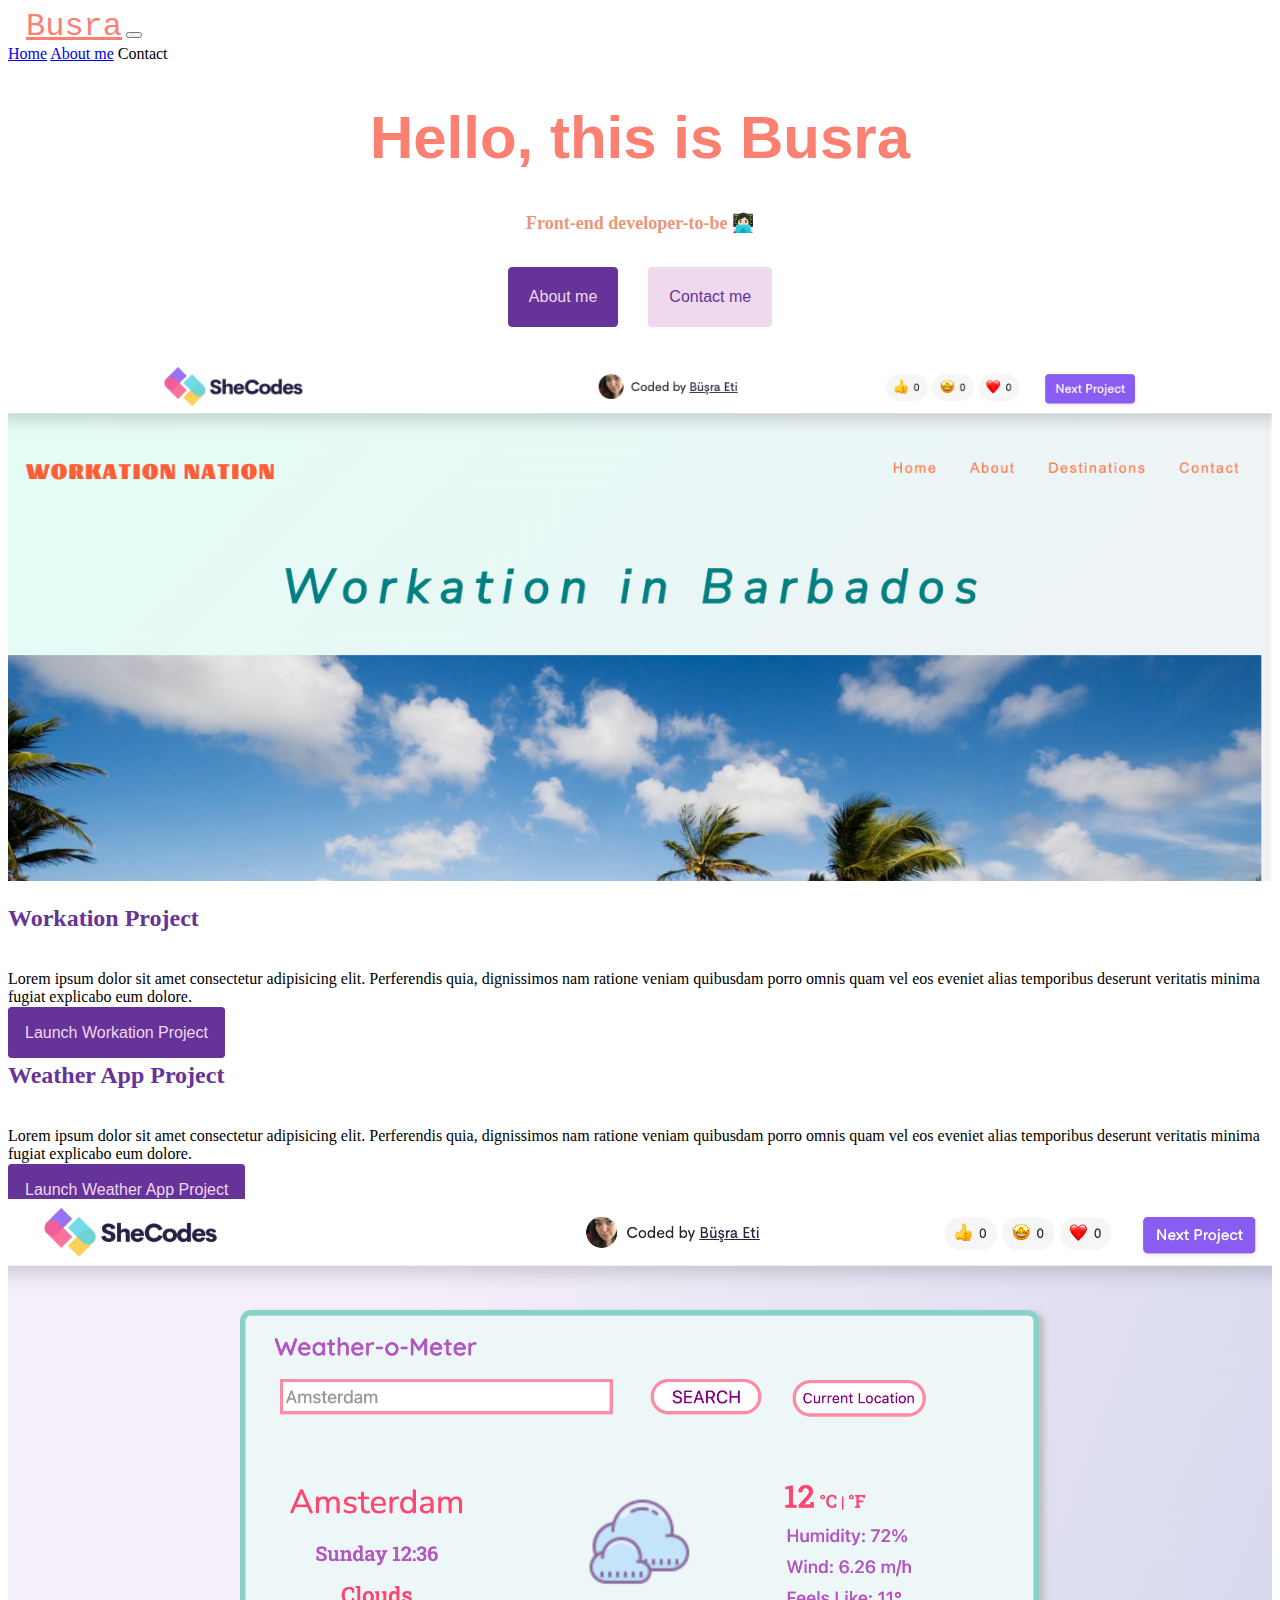
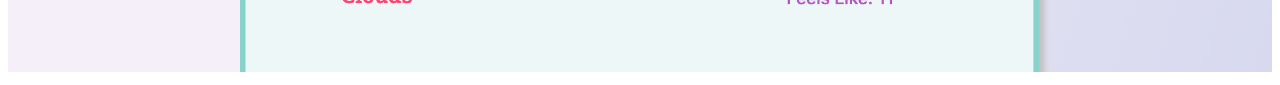
==== index.html @ 8b0a16f9 "Project created" ====
<!DOCTYPE html>
<html lang="en">
  <head>
    <meta charset="UTF-8" />
    <meta http-equiv="X-UA-Compatible" content="IE=edge" />
    <meta name="viewport" content="width=device-width, initial-scale=1.0" />
    <title>Front-End Developer - Busra</title>
    <meta
      name="Front-End Developer"
      description="This is a page for Busra, a front-end development student."
    />
    <link
      href="https://cdn.jsdelivr.net/npm/bootstrap@5.0.2/dist/css/bootstrap.min.css"
      rel="stylesheet"
      integrity="sha384-EVSTQN3/azprG1Anm3QDgpJLIm9Nao0Yz1ztcQTwFspd3yD65VohhpuuCOmLASjC"
      crossorigin="anonymous"
    />
    <link rel="stylesheet" href="style.css" />
  </head>
  <body>
    <nav class="navbar navbar-expand-lg navbar-light bg-light">
      <a class="navbar-brand" href="#" id="navlink">Busra</a>
      <button
        class="navbar-toggler"
        type="button"
        data-toggle="collapse"
        data-target="#navbarNavAltMarkup"
        aria-controls="navbarNavAltMarkup"
        aria-expanded="false"
        aria-label="Toggle navigation"
      >
        <span class="navbar-toggler-icon"></span>
      </button>
      <div class="collapse navbar-collapse" id="navbarNavAltMarkup">
        <div class="navbar-nav">
          <a
            class="nav-item nav-link active"
            href="index.html"
            title="Home"
            id="home"
            >Home</a
          >
          <a
            class="nav-item nav-link"
            href="aboutme.html"
            title="About me"
            id="abtme"
            >About me</a
          >
          <a class="nav-item nav-link" title="Contact" id="contactme">
            Contact</a
          >
        </div>
      </div>
    </nav>
    <h1>Hello, this is Busra</h1>
    <p>Front-end developer-to-be 👩🏻‍💻</p>

    <div class="links">
      <a href="aboutme.html" class="aboutMe">About me</a>
      <a href="aboutme.html#contactLink" class="contactMe">Contact me</a>
    </div>

    <div class="container">
      <div class="row">
        <div class="col-sm-6">
          <img
            id="p1"
            src="images/p1.png"
            alt="Workation-Project-Image"
            class="d-none d-md-block img-fluid align-self-start"
          />
        </div>
        <div class="col-sm-6 align-self-end" id="p1-column">
          <h2>Workation Project</h2>
          <br />
          Lorem ipsum dolor sit amet consectetur adipisicing elit. Perferendis
          quia, dignissimos nam ratione veniam quibusdam porro omnis quam vel
          eos eveniet alias temporibus deserunt veritatis minima fugiat
          explicabo eum dolore.
          <br />
          <br />
          <a
            href="https://www.shecodes.io/workshops/shecodes-basics-899083fe-2a67-4904-8efb-ff3f6a24a7ed/projects/435355"
            id="workation"
            class="btn primary-link mb-5"
            >Launch Workation Project</a
          >
        </div>
      </div>
      <div class="row">
        <div class="col-sm-6 align-self-start">
          <h2>Weather App Project</h2>
          <br />
          Lorem ipsum dolor sit amet consectetur adipisicing elit. Perferendis
          quia, dignissimos nam ratione veniam quibusdam porro omnis quam vel
          eos eveniet alias temporibus deserunt veritatis minima fugiat
          explicabo eum dolore.
          <br />
          <br />
          <a
            href="https://www.shecodes.io/workshops/shecodes-plus-d09df091-4c2f-4b53-afd0-e5a761571836/projects/549282"
            id="weatherApp"
            class="btn primary-link mb-5"
            >Launch Weather App Project</a
          >
        </div>
        <div class="col-sm-6">
          <img
            src="images/p2.png"
            alt="Weather-Project-Image"
            id="p2"
            class="d-none d-md-block img-fluid align-self-start"
          />
        </div>
      </div>
      <div class="row">
        <div class="col-sm-6"></div>
        <div class="col-sm-6"></div>
      </div>
    </div>

    <script
      src="https://code.jquery.com/jquery-3.3.1.slim.min.js"
      integrity="sha384-q8i/X+965DzO0rT7abK41JStQIAqVgRVzpbzo5smXKp4YfRvH+8abtTE1Pi6jizo"
      crossorigin="anonymous"
    ></script>
    <script
      src="https://cdnjs.cloudflare.com/ajax/libs/popper.js/1.14.7/umd/popper.min.js"
      integrity="sha384-UO2eT0CpHqdSJQ6hJty5KVphtPhzWj9WO1clHTMGa3JDZwrnQq4sF86dIHNDz0W1"
      crossorigin="anonymous"
    ></script>
    <script
      src="https://stackpath.bootstrapcdn.com/bootstrap/4.3.1/js/bootstrap.min.js"
      integrity="sha384-JjSmVgyd0p3pXB1rRibZUAYoIIy6OrQ6VrjIEaFf/nJGzIxFDsf4x0xIM+B07jRM"
      crossorigin="anonymous"
    ></script>
  </body>
</html>
---- style.css ----
:root {
  --link-color: rgb(238, 217, 238);
  --link-back: rebeccapurple;
}

h1 {
  text-align: center;
  margin: 40px 30px;
  text-decoration: none;
  font-size: 60px;
  font-weight: 600;
  color: salmon;
  font-family: "Gill Sans", "Gill Sans MT", Calibri, "Trebuchet MS", sans-serif;
}
h2 {
  color: var(--link-back);
}
h4 {
  text-decoration: none;
  text-align: justify;
  display: block;
  margin: 12px;
  padding: 20px;
  font-family: "Gill Sans", "Gill Sans MT", Calibri, "Trebuchet MS", sans-serif;
  font-size: 20px;
  font-weight: 200;
}

p {
  display: block;
  text-align: center;
  text-decoration: none;
  font-size: 18px;
  font-weight: 600;
  color: darksalmon;
}

.links {
  display: flex;
  justify-content: center;
}

.links a {
  text-decoration: none;
  padding: 20px;
  margin: 15px;
  margin-bottom: 40px;
}

.aboutMe {
  text-decoration: none;
  font-family: "Gill Sans", "Gill Sans MT", Calibri, "Trebuchet MS", sans-serif;
  text-align: center;
  color: var(--link-color);
  border: 1px solid var(--link-back);
  border-radius: 4px;
  background-color: var(--link-back);
}

.aboutMe:hover {
  color: var(--link-color);
}

.contactMe {
  font-family: "Gill Sans", "Gill Sans MT", Calibri, "Trebuchet MS", sans-serif;
  text-align: center;
  color: var(--link-back);
  border: 1px solid var(--link-color);
  border-radius: 4px;
  background-color: var(--link-color);
}

.contactMe:hover {
  color: var(--link-back);
}

.contactLink {
  font-family: "Gill Sans", "Gill Sans MT", Calibri, "Trebuchet MS", sans-serif;
  text-align: center;
  max-width: 35%;
  color: var(--link-back);
  border: 1px solid var(--link-color);
  border-radius: 4px;
  background-color: var(--link-color);
  margin: 0 auto;
}

.contactLink:hover {
  color: var(--link-color);
  border: 1px solid var(--link-back);
  border-radius: 4px;
  background-color: var(--link-back);
}

#abt {
  font-size: 42px;
  text-align: center;
}

#home:hover,
#abtme:hover,
#contactme:hover {
  color: darksalmon;
  font-weight: 600;
}

#navlink {
  margin-left: 18px;
  font-size: 32px;
  font-weight: 400;
  font-family: "Gill Sans", "Gill Sans MT", Calibri, "Trebuchet MS", monospace;
  color: salmon;
}

#p1 {
  max-width: 100%;
  height: auto;
}

#p2 {
  max-width: 100%;
  height: auto;
}

#pimg1 {
  max-width: 100%;
  height: auto;
  border: 1px gray;
  border-radius: 3px;
  background-color: lightsalmon;
}

#pimg2 {
  max-width: 110%;
  height: auto;
  border: 1px gray;
  border-radius: 3px;

  background-color: lightsalmon;
}

#workation {
  text-decoration: none;
  font-family: "Gill Sans", "Gill Sans MT", Calibri, "Trebuchet MS", sans-serif;
  text-align: center;
  color: var(--link-color);
  border: 1px solid var(--link-back);
  border-radius: 4px;
  background-color: var(--link-back);
  padding: 16px;
}

#workation:hover {
  color: var(--link-back);
  border: 1px solid var(--link-color);
  border-radius: 4px;
  background-color: var(--link-color);
}

#weatherApp {
  text-decoration: none;
  font-family: "Gill Sans", "Gill Sans MT", Calibri, "Trebuchet MS", sans-serif;
  text-align: center;
  color: var(--link-color);
  border: 1px solid var(--link-back);
  border-radius: 4px;
  background-color: var(--link-back);
  padding: 16px;
}

#weatherApp:hover {
  color: var(--link-back);
  border: 1px solid var(--link-color);
  border-radius: 4px;
  background-color: var(--link-color);
}

@media (max-width: 600px) {
  h1 {
    font-size: 40px;
  }
  h4 {
    font-size: 16px;
  }

  #abt {
    font-size: 36px;
  }
}
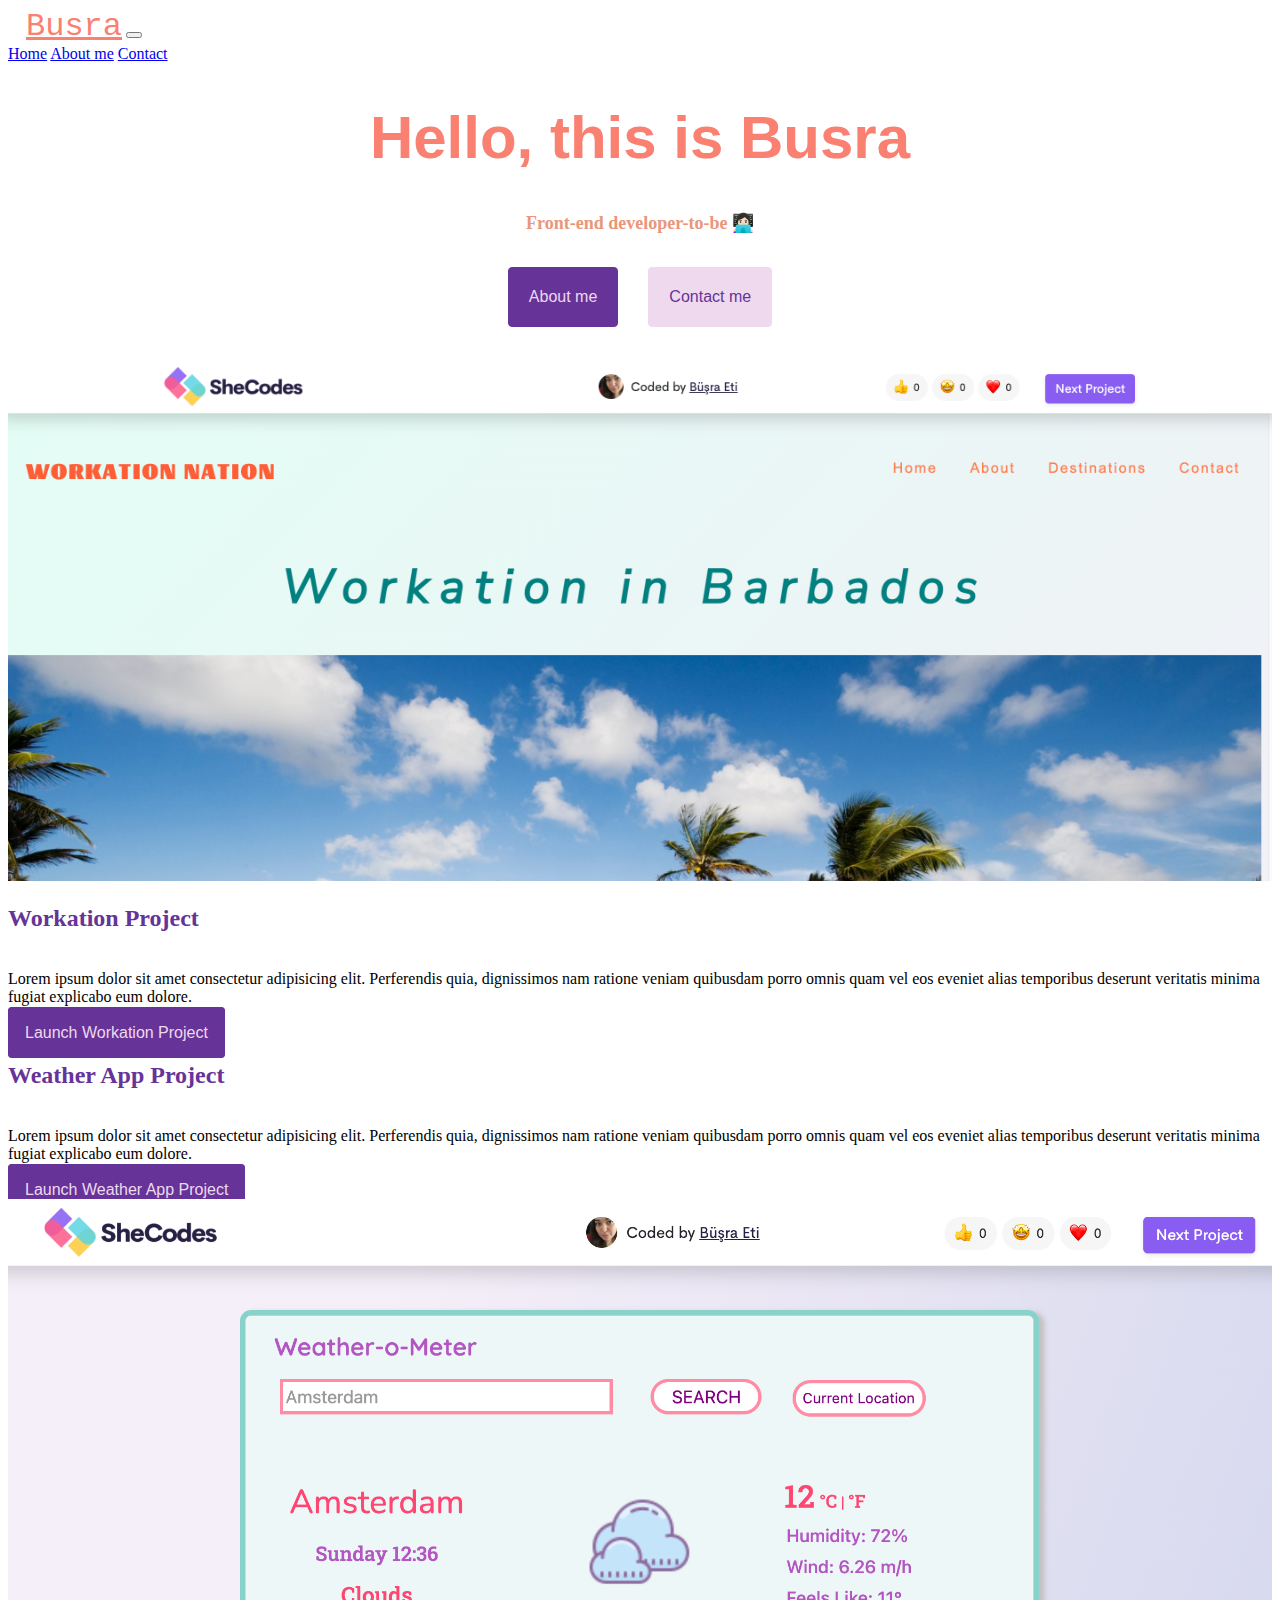
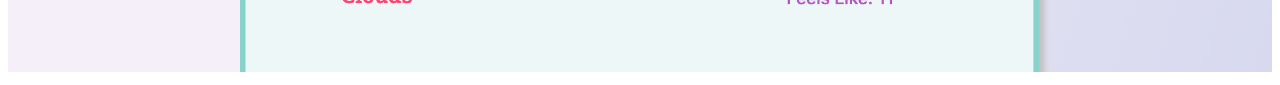
==== commit 6567b59a: "Update index.html" ====
--- a/index.html
+++ b/index.html
@@ -47,7 +47,12 @@
             id="abtme"
             >About me</a
           >
-          <a class="nav-item nav-link" title="Contact" id="contactme">
+          <a
+            class="nav-item nav-link"
+            href="aboutme.html#contactLink"
+            title="Contact"
+            id="contactme"
+          >
             Contact</a
           >
         </div>
@@ -56,13 +61,13 @@
     <h1>Hello, this is Busra</h1>
     <p>Front-end developer-to-be 👩🏻‍💻</p>
 
-    <div class="links">
+    <div class="links m-4">
       <a href="aboutme.html" class="aboutMe">About me</a>
       <a href="aboutme.html#contactLink" class="contactMe">Contact me</a>
     </div>
 
     <div class="container">
-      <div class="row">
+      <div class="row m-4">
         <div class="col-sm-6">
           <img
             id="p1"
@@ -88,7 +93,7 @@
           >
         </div>
       </div>
-      <div class="row">
+      <div class="row m-4">
         <div class="col-sm-6 align-self-start">
           <h2>Weather App Project</h2>
           <br />
--- a/style.css
+++ b/style.css
@@ -100,8 +100,17 @@
 #home:hover,
 #abtme:hover,
 #contactme:hover {
-  color: darksalmon;
-  font-weight: 600;
+  background-color: lightsalmon;
+  border-radius: 18px;
+  transition: border 1ms ease;
+}
+
+#home:hover:after,
+#abtme:hover:after,
+#contactme:hover:after {
+  background-color: lightsalmon;
+  border-radius: 18px;
+  transition: border 1ms ease;
 }
 
 #navlink {
@@ -135,7 +144,6 @@
   height: auto;
   border: 1px gray;
   border-radius: 3px;
-
   background-color: lightsalmon;
 }
 
